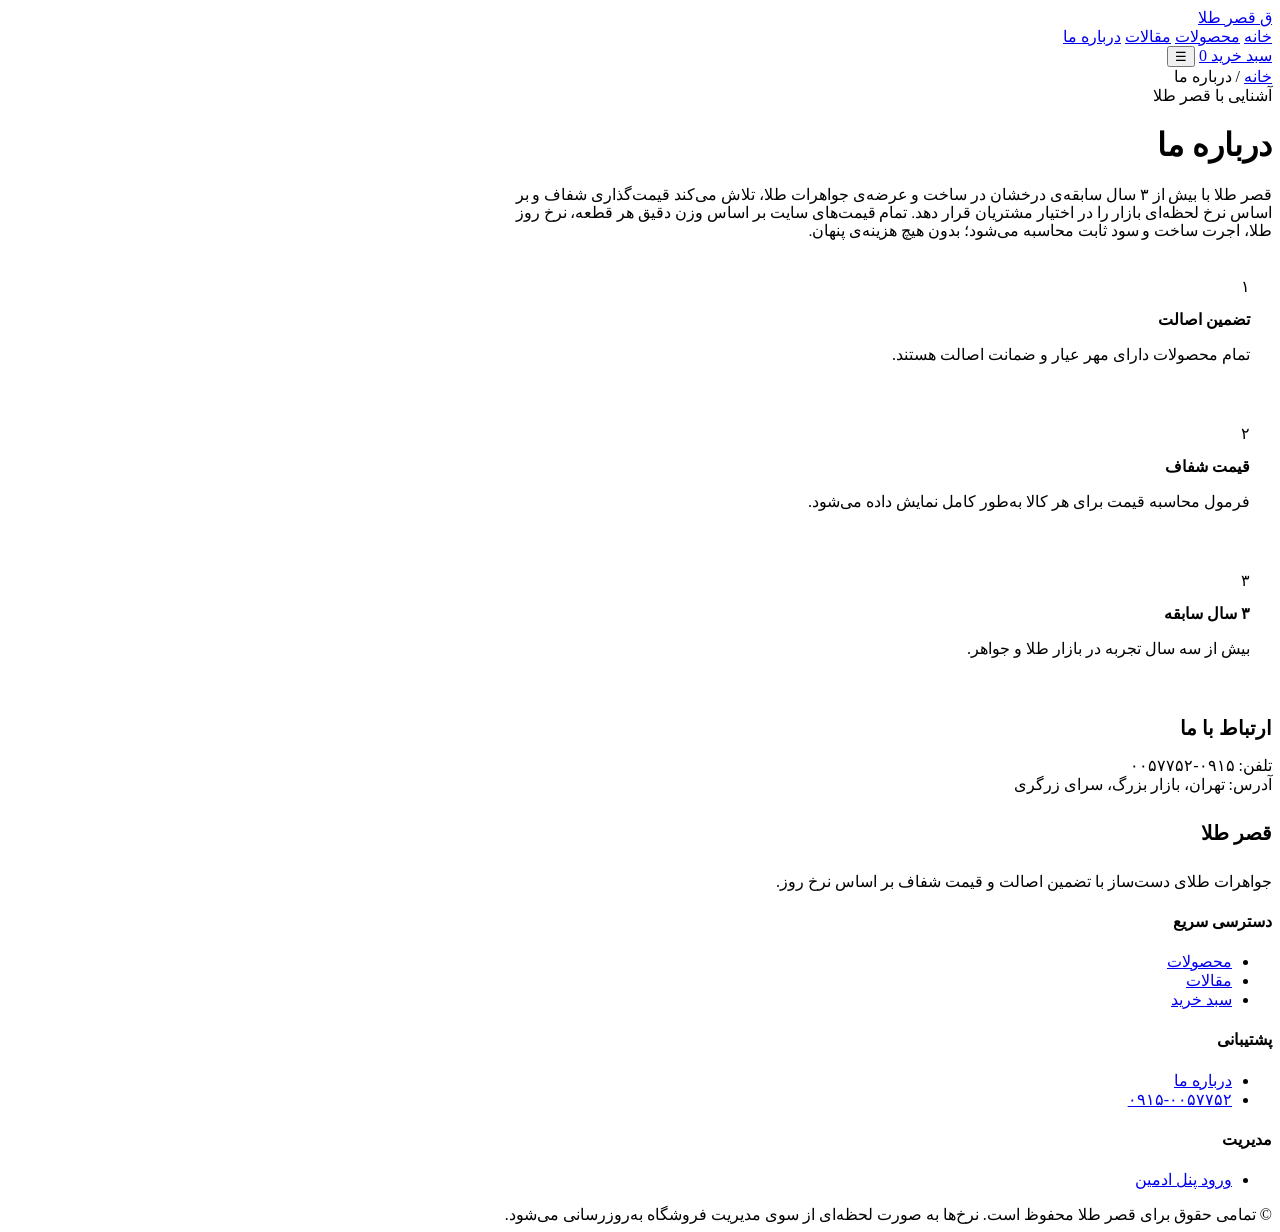
==== about.html @ c29ba6f4 "Initial website upload" ====
<!DOCTYPE html>
<html lang="fa" dir="rtl">
<head>
<meta charset="UTF-8">
<meta name="viewport" content="width=device-width, initial-scale=1.0">
<title>درباره ما | قصر طلا</title>
<link rel="stylesheet" href="assets/css/main.css">
</head>
<body data-page="about">

<div class="rate-ticker" id="rate-ticker"></div>

<header class="site-header">
  <div class="nav-wrap">
    <a href="index.html" class="brand"><span class="seal">ق</span> قصر طلا</a>
    <nav class="main-nav">
      <a href="index.html" data-nav="home">خانه</a>
      <a href="products.html" data-nav="products">محصولات</a>
      <a href="articles.html" data-nav="articles">مقالات</a>
      <a href="about.html" data-nav="about">درباره ما</a>
    </nav>
    <div class="nav-actions">
      <a href="cart.html" class="cart-btn">سبد خرید <span class="cart-count" data-cart-count>0</span></a>
      <button class="menu-toggle" aria-label="باز کردن منو">☰</button>
    </div>
  </div>
</header>

<div class="page-head">
  <div class="container">
    <div class="breadcrumb"><a href="index.html">خانه</a> / درباره ما</div>
    <span class="eyebrow">آشنایی با قصر طلا</span>
    <h1>درباره ما</h1>
  </div>
</div>

<section class="section">
  <div class="container" style="max-width:760px">
    <p style="color:var(--cream-dim);font-size:15.5px">قصر طلا با بیش از ۳ سال سابقه‌ی درخشان در ساخت و عرضه‌ی جواهرات طلا، تلاش می‌کند قیمت‌گذاری شفاف و بر اساس نرخ لحظه‌ای بازار را در اختیار مشتریان قرار دهد. تمام قیمت‌های سایت بر اساس وزن دقیق هر قطعه، نرخ روز طلا، اجرت ساخت و سود ثابت محاسبه می‌شود؛ بدون هیچ هزینه‌ی پنهان.</p>
    <div class="divider"></div>
    <div class="grid" style="grid-template-columns:repeat(auto-fit,minmax(220px,1fr))">
      <div class="card" style="padding:22px"><div class="hallmark">۱</div><h3 style="margin-top:14px;font-size:16px">تضمین اصالت</h3><p class="card__meta">تمام محصولات دارای مهر عیار و ضمانت اصالت هستند.</p></div>
      <div class="card" style="padding:22px"><div class="hallmark">۲</div><h3 style="margin-top:14px;font-size:16px">قیمت شفاف</h3><p class="card__meta">فرمول محاسبه قیمت برای هر کالا به‌طور کامل نمایش داده می‌شود.</p></div>
      <div class="card" style="padding:22px"><div class="hallmark">۳</div><h3 style="margin-top:14px;font-size:16px">۳ سال سابقه</h3><p class="card__meta">بیش از سه سال تجربه در بازار طلا و جواهر.</p></div>
    </div>
    <div class="divider"></div>
    <h3 style="font-size:20px;margin-bottom:12px">ارتباط با ما</h3>
    <p style="color:var(--cream-dim)">تلفن: ۰۹۱۵-۰۰۵۷۷۵۲<br>آدرس: تهران، بازار بزرگ، سرای زرگری</p>
    <ul class="about-social" id="about-social"></ul>
  </div>
</section>

<footer class="site-footer">
  <div class="container">
    <div class="footer-grid">
      <div>
        <h4 style="font-family:var(--ff-display);font-size:20px;color:var(--gold-bright)">قصر طلا</h4>
        <p>جواهرات طلای دست‌ساز با تضمین اصالت و قیمت شفاف بر اساس نرخ روز.</p>
        <ul class="social-links" id="footer-social"></ul>
      </div>
      <div><h4>دسترسی سریع</h4><ul><li><a href="products.html">محصولات</a></li><li><a href="articles.html">مقالات</a></li><li><a href="cart.html">سبد خرید</a></li></ul></div>
      <div><h4>پشتیبانی</h4><ul><li><a href="about.html">درباره ما</a></li><li><a href="tel:09150057752">۰۹۱۵-۰۰۵۷۷۵۲</a></li></ul></div>
      <div><h4>مدیریت</h4><ul><li><a href="admin/login.html">ورود پنل ادمین</a></li></ul></div>
    </div>
    <div class="footer-bottom">
      <span>© تمامی حقوق برای قصر طلا محفوظ است.</span>
      <span>نرخ‌ها به صورت لحظه‌ای از سوی مدیریت فروشگاه به‌روزرسانی می‌شود.</span>
    </div>
  </div>
</footer>

<script src="assets/js/pricing.js"></script>
<script src="assets/js/data.js"></script>
<script src="assets/js/ui.js"></script>
</body>
</html>
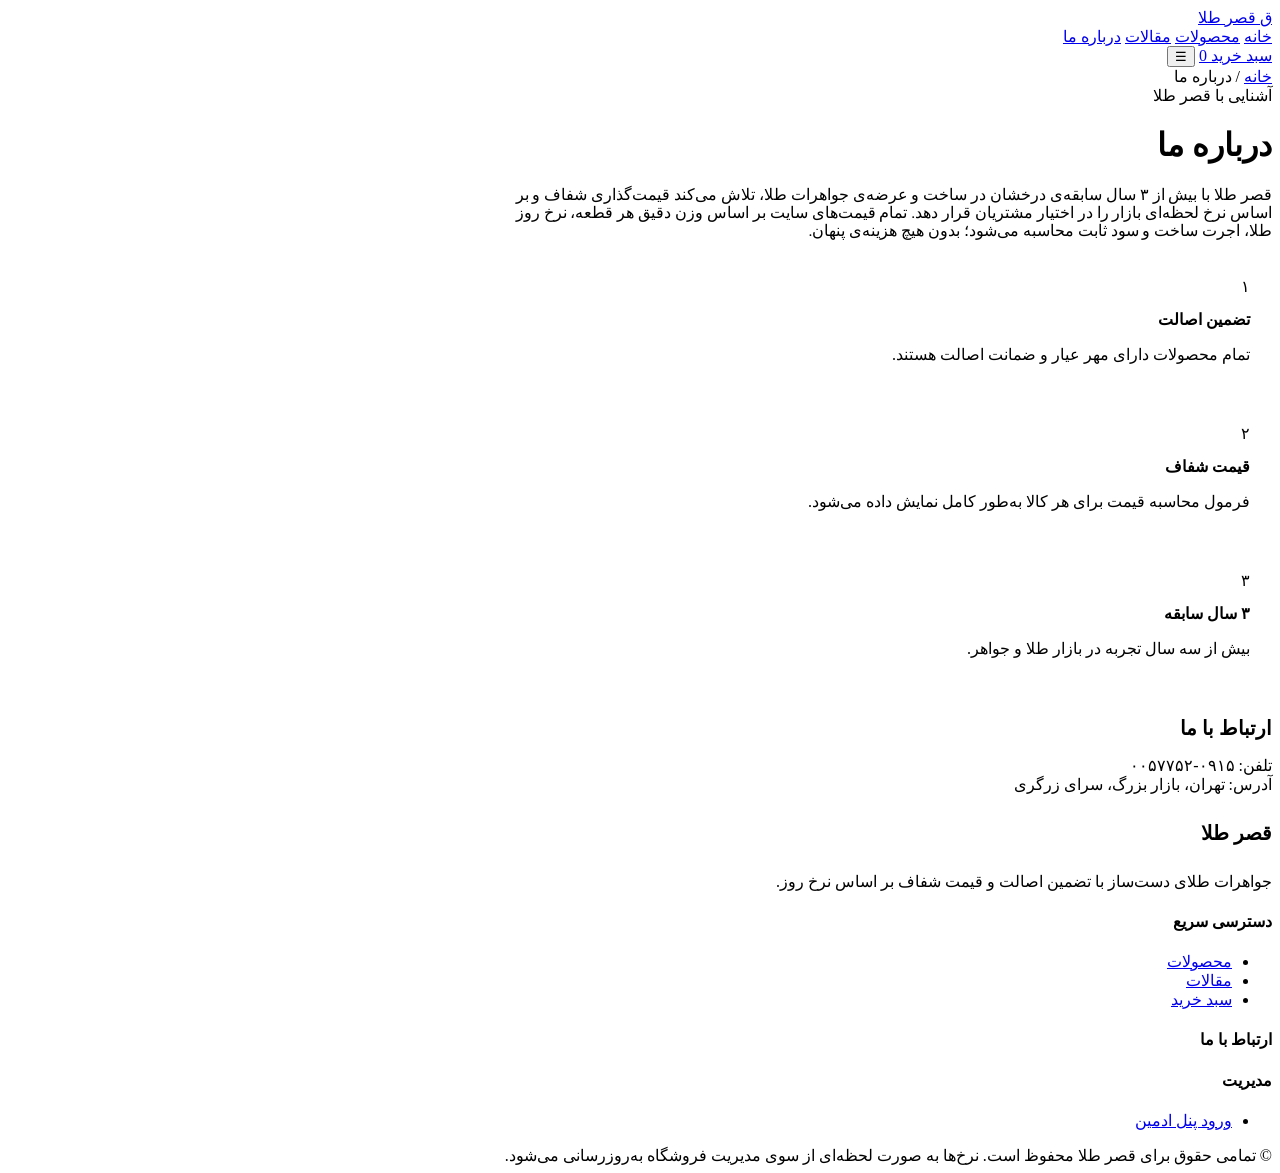
==== commit 09784ecb: "Add files via upload" ====
--- a/about.html
+++ b/about.html
@@ -56,10 +56,12 @@
       <div>
         <h4 style="font-family:var(--ff-display);font-size:20px;color:var(--gold-bright)">قصر طلا</h4>
         <p>جواهرات طلای دست‌ساز با تضمین اصالت و قیمت شفاف بر اساس نرخ روز.</p>
+      </div>
+      <div><h4>دسترسی سریع</h4><ul><li><a href="products.html">محصولات</a></li><li><a href="articles.html">مقالات</a></li><li><a href="cart.html">سبد خرید</a></li></ul></div>
+      <div>
+        <h4>ارتباط با ما</h4>
         <ul class="social-links" id="footer-social"></ul>
       </div>
-      <div><h4>دسترسی سریع</h4><ul><li><a href="products.html">محصولات</a></li><li><a href="articles.html">مقالات</a></li><li><a href="cart.html">سبد خرید</a></li></ul></div>
-      <div><h4>پشتیبانی</h4><ul><li><a href="about.html">درباره ما</a></li><li><a href="tel:09150057752">۰۹۱۵-۰۰۵۷۷۵۲</a></li></ul></div>
       <div><h4>مدیریت</h4><ul><li><a href="admin/login.html">ورود پنل ادمین</a></li></ul></div>
     </div>
     <div class="footer-bottom">
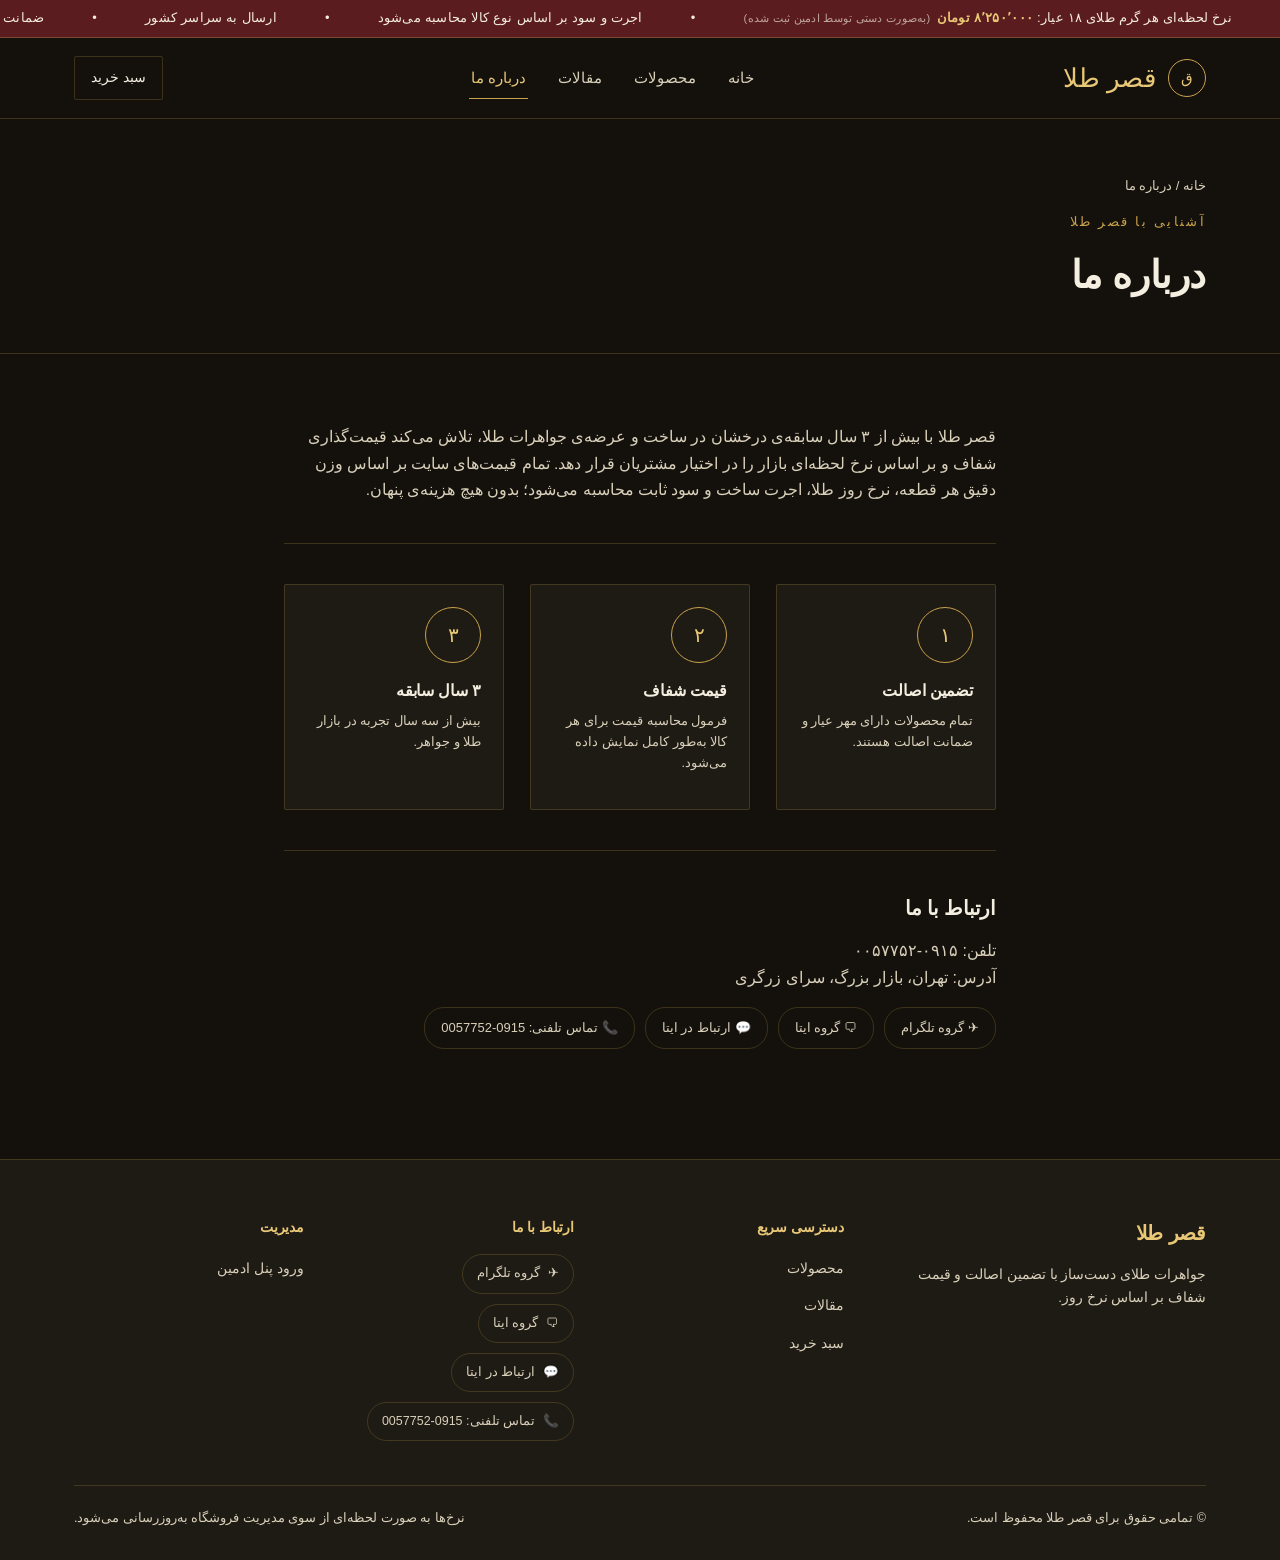
==== commit dc0ffaea: "Add files via upload" ====
--- a/about.html
+++ b/about.html
@@ -4,7 +4,7 @@
 <meta charset="UTF-8">
 <meta name="viewport" content="width=device-width, initial-scale=1.0">
 <title>درباره ما | قصر طلا</title>
-<link rel="stylesheet" href="assets/css/main.css">
+<link rel="stylesheet" href="main.css">
 </head>
 <body data-page="about">
 
@@ -62,7 +62,7 @@
         <h4>ارتباط با ما</h4>
         <ul class="social-links" id="footer-social"></ul>
       </div>
-      <div><h4>مدیریت</h4><ul><li><a href="admin/login.html">ورود پنل ادمین</a></li></ul></div>
+      <div><h4>مدیریت</h4><ul><li><a href="admin-login.html">ورود پنل ادمین</a></li></ul></div>
     </div>
     <div class="footer-bottom">
       <span>© تمامی حقوق برای قصر طلا محفوظ است.</span>
@@ -71,8 +71,8 @@
   </div>
 </footer>
 
-<script src="assets/js/pricing.js"></script>
-<script src="assets/js/data.js"></script>
-<script src="assets/js/ui.js"></script>
+<script src="pricing.js"></script>
+<script src="data.js"></script>
+<script src="ui.js"></script>
 </body>
 </html>
--- a/main.css
+++ b/main.css
@@ -0,0 +1,232 @@
+@import url('https://fonts.googleapis.com/css2?family=Vazirmatn:wght@400;500;600;700;800;900&display=swap');
+
+:root{
+  --ink:#14110d;
+  --ink-2:#1e1a14;
+  --ink-3:#292219;
+  --gold:#c9a24b;
+  --gold-bright:#e8c876;
+  --bronze:#8b5e34;
+  --cream:#f4eee0;
+  --cream-dim:#d9d0ba;
+  --wine:#5b1c1f;
+  --wine-bright:#7a2a2e;
+  --line:rgba(201,162,75,.22);
+  --shadow:0 20px 50px -20px rgba(0,0,0,.6);
+  --radius:2px;
+  --ff-display:'Vazirmatn', sans-serif;
+  --ff-body:'Vazirmatn', sans-serif;
+}
+
+*{box-sizing:border-box}
+html{scroll-behavior:smooth}
+body{
+  margin:0;
+  background:var(--ink);
+  color:var(--cream);
+  font-family:var(--ff-body);
+  direction:rtl;
+  text-align:right;
+  line-height:1.7;
+  -webkit-font-smoothing:antialiased;
+}
+img{max-width:100%;display:block}
+a{color:inherit;text-decoration:none}
+button{font-family:inherit;cursor:pointer}
+input,select,textarea{font-family:inherit}
+h1,h2,h3,h4{font-family:var(--ff-display);font-weight:800;margin:0 0 .4em;letter-spacing:-0.01em}
+p{margin:0 0 1em}
+.container{max-width:1180px;margin:0 auto;padding:0 24px}
+:focus-visible{outline:2px solid var(--gold-bright);outline-offset:3px}
+@media (prefers-reduced-motion: reduce){*{animation-duration:.001ms !important;transition-duration:.001ms !important}}
+
+/* ---------- Ticker ---------- */
+.rate-ticker{
+  background:var(--wine);
+  border-bottom:1px solid rgba(232,200,118,.25);
+  color:var(--cream);
+  overflow:hidden;
+  white-space:nowrap;
+  position:relative;
+  height:38px;
+  display:flex;
+  align-items:center;
+}
+.rate-ticker__track{
+  display:inline-flex;
+  gap:48px;
+  padding-inline-start:48px;
+  animation:ticker 26s linear infinite;
+  font-size:13px;
+  letter-spacing:.02em;
+}
+.rate-ticker:hover .rate-ticker__track{animation-play-state:paused}
+.rate-ticker__item b{color:var(--gold-bright);font-weight:700}
+.rate-ticker__item .updated{opacity:.65;font-size:11px;margin-inline-start:6px}
+@keyframes ticker{from{transform:translateX(0)}to{transform:translateX(-50%)}}
+
+/* ---------- Header ---------- */
+header.site-header{
+  background:var(--ink);
+  border-bottom:1px solid var(--line);
+  position:sticky;top:0;z-index:40;
+}
+.nav-wrap{display:flex;align-items:center;justify-content:space-between;padding:18px 24px;max-width:1180px;margin:0 auto;gap:20px}
+.brand{display:flex;align-items:center;gap:12px;font-family:var(--ff-display);font-size:26px;color:var(--gold-bright)}
+.brand .seal{
+  width:38px;height:38px;border-radius:50%;
+  border:1.5px solid var(--gold);
+  display:flex;align-items:center;justify-content:center;
+  font-size:15px;color:var(--gold-bright);
+  font-family:var(--ff-display);
+}
+nav.main-nav{display:flex;gap:28px;font-size:15px}
+nav.main-nav a{position:relative;padding:6px 2px;color:var(--cream-dim);transition:color .2s}
+nav.main-nav a:hover, nav.main-nav a.active{color:var(--gold-bright)}
+nav.main-nav a.active::after{content:'';position:absolute;bottom:-2px;right:0;left:0;height:1px;background:var(--gold)}
+.nav-actions{display:flex;align-items:center;gap:16px}
+.cart-btn{
+  display:flex;align-items:center;gap:8px;
+  border:1px solid var(--line);
+  padding:9px 16px;font-size:14px;color:var(--cream);
+  border-radius:var(--radius);transition:border-color .2s,color .2s;
+}
+.cart-btn:hover{border-color:var(--gold);color:var(--gold-bright)}
+.cart-count{background:var(--gold);color:var(--ink);border-radius:50%;min-width:20px;height:20px;font-size:11px;display:flex;align-items:center;justify-content:center;padding:0 4px}
+.menu-toggle{display:none;background:none;border:1px solid var(--line);color:var(--cream);padding:8px 12px}
+
+@media (max-width:860px){
+  nav.main-nav{position:fixed;inset-inline:0;top:96px;background:var(--ink-2);flex-direction:column;padding:22px 24px;gap:18px;border-bottom:1px solid var(--line);transform:translateY(-8px);opacity:0;pointer-events:none;transition:all .25s}
+  nav.main-nav.open{transform:translateY(0);opacity:1;pointer-events:auto}
+  .menu-toggle{display:block}
+}
+
+/* ---------- Buttons ---------- */
+.btn{
+  display:inline-flex;align-items:center;justify-content:center;gap:8px;
+  padding:13px 26px;font-size:14px;font-weight:600;border:1px solid transparent;
+  border-radius:var(--radius);transition:transform .15s,box-shadow .15s,background .2s,border-color .2s;
+  letter-spacing:.02em;
+}
+.btn-gold{background:linear-gradient(180deg,var(--gold-bright),var(--gold));color:var(--ink);}
+.btn-gold:hover{box-shadow:0 8px 22px -8px rgba(232,200,118,.55);transform:translateY(-1px)}
+.btn-outline{border-color:var(--gold);color:var(--gold-bright);background:transparent}
+.btn-outline:hover{background:rgba(201,162,75,.12)}
+.btn-wine{background:var(--wine);color:var(--cream)}
+.btn-wine:hover{background:var(--wine-bright)}
+.btn[disabled]{opacity:.45;cursor:not-allowed;pointer-events:none}
+.btn-block{width:100%}
+.btn-sm{padding:9px 16px;font-size:13px}
+
+/* ---------- Hero ---------- */
+.hero{position:relative;padding:90px 0 70px;overflow:hidden;border-bottom:1px solid var(--line)}
+.hero-grid{display:grid;grid-template-columns:1.1fr .9fr;gap:60px;align-items:center}
+.eyebrow{color:var(--gold);font-size:13px;letter-spacing:.18em;text-transform:uppercase;margin-bottom:18px;display:block}
+.hero h1{font-size:56px;line-height:1.25;color:var(--cream)}
+.hero h1 em{font-style:normal;color:var(--gold-bright)}
+.hero p.lead{font-size:17px;color:var(--cream-dim);max-width:46ch;margin-bottom:30px}
+.hero-cta{display:flex;gap:14px;flex-wrap:wrap}
+.hero-art{position:relative;aspect-ratio:1/1;display:flex;align-items:center;justify-content:center}
+.hero-art svg{width:100%;height:100%}
+@media (max-width:900px){.hero-grid{grid-template-columns:1fr;gap:40px}.hero h1{font-size:38px}}
+
+/* ---------- Section headings ---------- */
+.section{padding:70px 0}
+.section-head{display:flex;justify-content:space-between;align-items:flex-end;margin-bottom:36px;gap:20px;flex-wrap:wrap}
+.section-head h2{font-size:32px;color:var(--cream)}
+.section-head .desc{color:var(--cream-dim);font-size:14px;max-width:50ch}
+
+/* ---------- Product cards / grid ---------- */
+.grid{display:grid;grid-template-columns:repeat(auto-fill,minmax(250px,1fr));gap:26px}
+.card{
+  background:var(--ink-2);border:1px solid var(--line);border-radius:var(--radius);
+  overflow:hidden;transition:border-color .2s,transform .2s;
+  display:flex;flex-direction:column;
+}
+.card:hover{border-color:var(--gold);transform:translateY(-3px)}
+.card__media{aspect-ratio:1/1;background:radial-gradient(circle at 30% 20%,#3a2f1d,var(--ink-2) 70%);display:flex;align-items:center;justify-content:center;position:relative}
+.card__media img{width:70%;height:70%;object-fit:contain}
+.card__badge{position:absolute;top:10px;inset-inline-start:10px;background:var(--wine);color:var(--cream);font-size:11px;padding:4px 9px;border-radius:2px;letter-spacing:.03em}
+.card__body{padding:16px 18px 20px;display:flex;flex-direction:column;gap:8px;flex:1}
+.card__cat{font-size:11.5px;color:var(--gold);letter-spacing:.08em;text-transform:uppercase}
+.card__title{font-size:17px;color:var(--cream);font-weight:600}
+.card__meta{font-size:12.5px;color:var(--cream-dim)}
+.card__price{margin-top:auto;display:flex;align-items:center;justify-content:space-between;padding-top:10px;border-top:1px solid var(--line)}
+.card__price b{color:var(--gold-bright);font-size:15px}
+.card__price .unit{font-size:11px;color:var(--cream-dim)}
+.card__actions{display:flex;gap:8px;margin-top:4px}
+
+/* ---------- gold seal / spinner motif ---------- */
+.hallmark{
+  width:56px;height:56px;border-radius:50%;border:1px solid var(--gold);
+  display:flex;align-items:center;justify-content:center;color:var(--gold-bright);
+  font-family:var(--ff-display);font-size:20px;flex-shrink:0;
+}
+
+/* ---------- Footer ---------- */
+footer.site-footer{border-top:1px solid var(--line);padding:56px 0 30px;margin-top:40px;background:var(--ink-2)}
+.footer-grid{display:grid;grid-template-columns:1.4fr 1fr 1fr 1fr;gap:40px}
+.footer-grid h4{color:var(--gold-bright);font-size:14px;margin-bottom:14px}
+.footer-grid a,.footer-grid p{color:var(--cream-dim);font-size:13.5px}
+.footer-grid ul{list-style:none;padding:0;margin:0;display:flex;flex-direction:column;gap:10px}
+.footer-bottom{margin-top:44px;padding-top:22px;border-top:1px solid var(--line);display:flex;justify-content:space-between;color:var(--cream-dim);font-size:12.5px;flex-wrap:wrap;gap:10px}
+.social-links{list-style:none;padding:0;margin:16px 0 0;display:flex !important;flex-direction:column !important;gap:8px}
+.social-links a{
+  display:inline-flex;align-items:center;gap:8px;
+  border:1px solid var(--line);border-radius:20px;
+  padding:8px 14px;font-size:12.5px;color:var(--cream-dim);
+  transition:all .2s;width:fit-content;
+}
+.social-links a:hover{border-color:var(--gold);color:var(--gold-bright);background:rgba(201,162,75,.1)}
+.social-links:empty{display:none !important}
+.about-social{list-style:none;padding:0;margin:14px 0 0;display:flex;flex-wrap:wrap;gap:10px}
+.about-social a{
+  display:flex;align-items:center;gap:8px;border:1px solid var(--line);color:var(--cream-dim);
+  padding:9px 16px;border-radius:20px;font-size:13px;transition:all .2s;
+}
+.about-social a:hover{border-color:var(--gold);color:var(--gold-bright)}
+@media (max-width:800px){.footer-grid{grid-template-columns:1fr 1fr}}
+
+/* ---------- Toast ---------- */
+.toast{
+  position:fixed;bottom:26px;inset-inline-end:26px;background:var(--gold-bright);color:var(--ink);
+  padding:14px 22px;border-radius:2px;font-size:14px;font-weight:600;box-shadow:var(--shadow);
+  transform:translateY(20px);opacity:0;transition:all .3s;z-index:100;pointer-events:none;
+}
+.toast.show{transform:translateY(0);opacity:1}
+
+/* ---------- Generic page header ---------- */
+.page-head{padding:56px 0 30px;border-bottom:1px solid var(--line)}
+.page-head .eyebrow{margin-bottom:10px}
+.page-head h1{font-size:38px}
+.breadcrumb{font-size:13px;color:var(--cream-dim);margin-bottom:14px}
+.breadcrumb a:hover{color:var(--gold-bright)}
+
+/* ---------- Filters ---------- */
+.filters{display:flex;gap:10px;flex-wrap:wrap;margin-bottom:30px}
+.filters button{
+  background:transparent;border:1px solid var(--line);color:var(--cream-dim);
+  padding:9px 18px;font-size:13px;border-radius:20px;transition:all .2s;
+}
+.filters button.active,.filters button:hover{border-color:var(--gold);color:var(--gold-bright)}
+
+/* ---------- Forms ---------- */
+.field{margin-bottom:18px}
+.field label{display:block;font-size:13px;color:var(--cream-dim);margin-bottom:7px}
+.field input,.field select,.field textarea{
+  width:100%;background:var(--ink);border:1px solid var(--line);color:var(--cream);
+  padding:12px 14px;font-size:14px;border-radius:2px;transition:border-color .2s;
+}
+.field input:focus,.field select:focus,.field textarea:focus{border-color:var(--gold)}
+.field .hint{font-size:11.5px;color:var(--cream-dim);margin-top:6px;opacity:.75}
+.form-row{display:grid;grid-template-columns:1fr 1fr;gap:18px}
+@media (max-width:640px){.form-row{grid-template-columns:1fr}}
+
+/* ---------- misc ---------- */
+.empty-state{padding:80px 20px;text-align:center;color:var(--cream-dim)}
+.empty-state .hallmark{margin:0 auto 22px}
+.tag{display:inline-block;font-size:11px;border:1px solid var(--line);color:var(--gold);padding:3px 10px;border-radius:20px}
+.divider{height:1px;background:var(--line);margin:40px 0}
+.price-breakdown{background:var(--ink);border:1px solid var(--line);padding:16px 18px;font-size:13px;border-radius:2px}
+.price-breakdown div{display:flex;justify-content:space-between;padding:6px 0;color:var(--cream-dim)}
+.price-breakdown div.total{border-top:1px solid var(--line);margin-top:6px;padding-top:12px;color:var(--gold-bright);font-weight:700;font-size:15px}
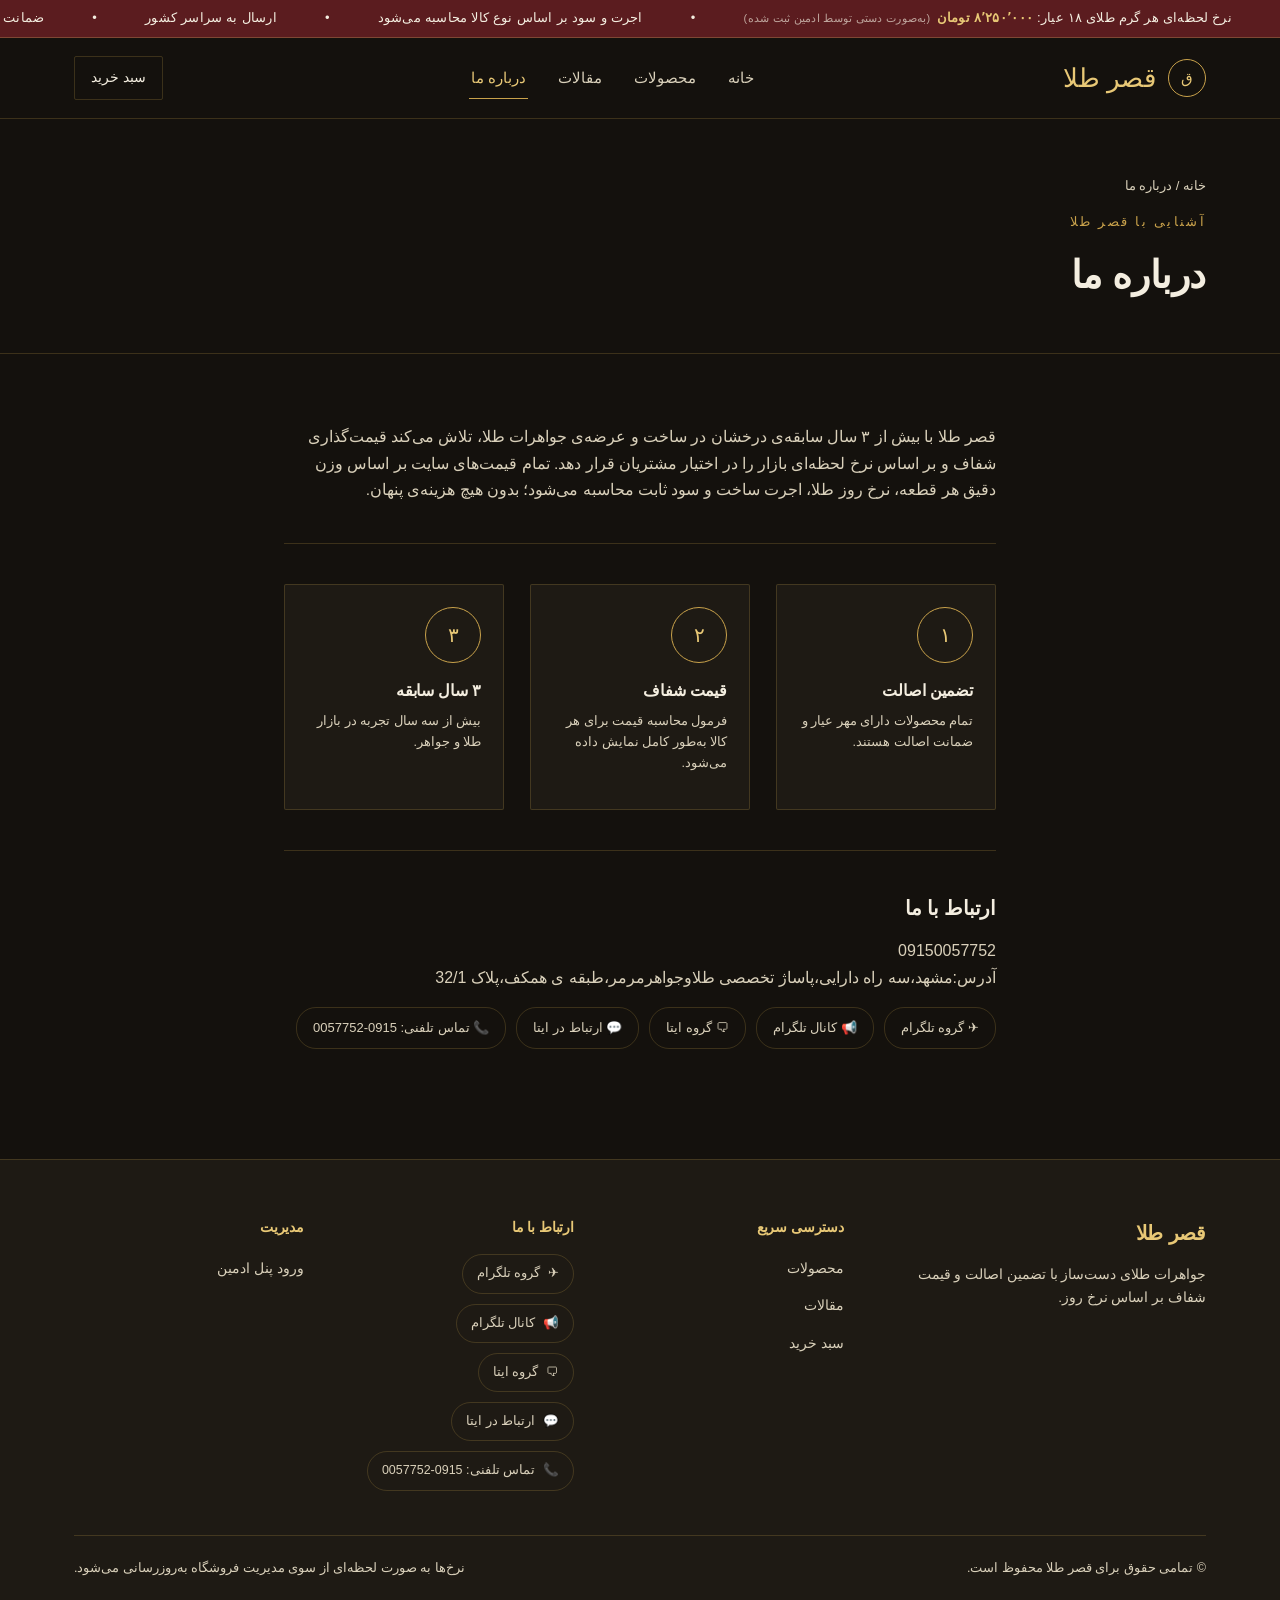
==== commit 9c75420c: "Update about.html" ====
--- a/about.html
+++ b/about.html
@@ -45,7 +45,7 @@
     </div>
     <div class="divider"></div>
     <h3 style="font-size:20px;margin-bottom:12px">ارتباط با ما</h3>
-    <p style="color:var(--cream-dim)">تلفن: ۰۹۱۵-۰۰۵۷۷۵۲<br>آدرس: تهران، بازار بزرگ، سرای زرگری</p>
+    <p style="color:var(--cream-dim)">09150057752<br>آدرس:مشهد،سه راه دارایی،پاساژ تخصصی طلاوجواهرمرمر،طبقه ی همکف،پلاک 32/1</p>
     <ul class="about-social" id="about-social"></ul>
   </div>
 </section>
